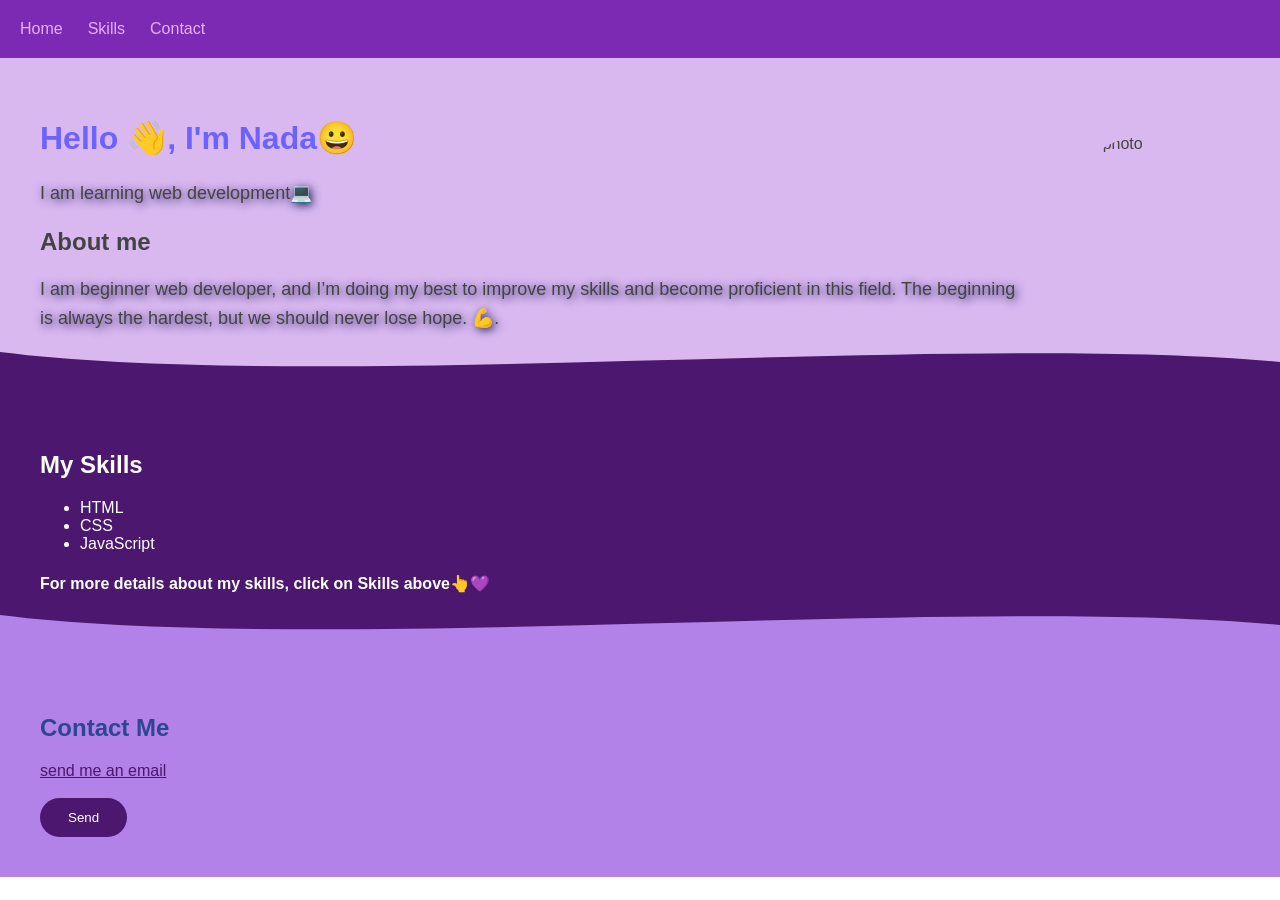
==== index.html @ eb410704 "Add files via upload" ====
<!DOCTYPE html>
<html>
    <head>
  <meta charset="UTF-8">
  <meta name="viewport" content="">
  <link rel="stylesheet" href="style.css">
  
  <title>My Portofolio</title>
    </head>
    <body> 
      
     <nav class="navbar">
    <ul>
        <li><a href="#first">Home</a></li>
        <li><a href="skills.html">Skills</a></li>
        <li><a href="#email">Contact</a></li>
    </ul>
</nav>  
          <div id="first">
         <div id="intro">
             <h1>Hello 👋, I'm Nada😀</h1>
            <p>I am learning web development💻</p>   
            <h2>About me</h2>
            <p>I am beginner web developer, and I’m doing my best to improve my skills and become proficient in this field. The beginning is always the hardest, 
              but we should never lose hope. 💪.
            </p>
        </div>
        
        
        <img src="c:\Users\alkodos\Desktop\front\my-photo.jpg.jfif" alt="my-photo">
          
        <svg class="wave" viewBox="0 0 1440 120" preserveAspectRatio="none">
  <path d="M0,40 C360,120 1080,0 1440,60 L1440,120 L0,120 Z" fill="#4b176f""></path>
</svg>

      </div>

        <div id="skills">
                <h2>My Skills</h2>
            <ul>
                <li>HTML</li>
                <li>CSS</li>
                <li>JavaScript</li>
            </ul>
            <h4>For more details about my skills, click on Skills above👆💜</h4>
        <svg class="wave" viewBox="0 0 1440 120" preserveAspectRatio="none">
           <path d="M0,40 C360,120 1080,0 1440,60 L1440,120 L0,120 Z" fill="#b282e9"></path>
</svg>
            </div>
            
           <div id="email">
             <h2>Contact Me</h2>
             <a href="jarbounada25@gmail.com" target="_blank">send me an email</a>
             <br><br>
            <button type="submit" class="submit">Send</button>
              </div>
                <script src="script.js"></script>
     </body>
</html>
---- style.css ----
html{
    scroll-behavior: smooth;
}
body{
    font-family: Arial, Helvetica, sans-serif;
    color: #444343;
    margin: 0;
    padding: 0px;
}

h1{
    color:#6c63ff;
}
p{
    font-size: 18px;
    line-height: 1.6;
    text-shadow:2px 2px 10px #1a175c;
}
h4{
    color: #49394e;

}

#first{
    position: relative;
    padding-bottom: 60px;
    display: flex;
    align-items: center;
    padding: 40px;
    justify-content:space-between;
    gap: 30px;
    background-color: #d9b8f0;
    
} 

.navbar{
      /*لتضل ثابتة القائمة براس الصفحة*/
    position: sticky;
    top: 0;
    z-index: 10;
}
.progress-bar{
    margin-top: 20px;
    padding: 5px;
    width: 300px;
    height: 15px;
    background-color:white;
    border-radius: 10px;
}
.stars{
    overflow: hidden;
}
.progress{
   background-color: #9a4be9;
   border-radius: 10px;
   height: 100%;
}
.navbar ul{
    display: flex;
    gap:25px;
    list-style: none;
    margin: 0;
    padding: 20px;
    background-color: #7c2ab3;

}
.navbar a{
    color: #eaaefc;
    text-decoration: none;
}
.navbar a:hover{
    color: #aba6af;
    text-decoration: underline;
}
.wave {
    position: absolute;
    bottom: -1px;
    left: 0;
    width: 100%;
    height: 60px;
    display: block;
    z-index: 1;
    pointer-events: none;
}

#intro{
    flex:1;
}

#first img{
     width: 180px;
    height: 180px;
    object-fit: cover;
    border-radius: 50%;
    
}
details{
    background-color: #8738c0;
    color: #e3e0e6;
     margin-top: 20px;
     border-radius: 25px;
}
summary{
    font-size: large;
    color: white;
    background-color: #9a4be9;
    cursor: pointer; 
    border:none ;
    padding: 12px 20px;
    border-radius: 10px;
}
summary:hover{
 background-color: #b673ca;
 transform: translateY(-4px);
 transition: 0.3s;
}

#skills{
 position: relative;
  padding-bottom: 60px;
color: white; 
background-color: #4b176f;
padding: 40px;
width: auto; 
}
h4{
    color: white;
}
.skills-page a{
    background-color: #9a4be9;
    color:white;
    padding: 10px;
    border-radius: 12px;
    display: inline-block;
    padding: 10px 20px;
    text-decoration: none;
}
#email{
    color: #2c4791;
    background-color: #b282e9;
    padding: 40px;
}
#email a{
    color: #4b176f;
}
.submit{
    background-color:#4b176f ;
    color: white;
    padding: 12px 28px;
    border-radius: 25px;
    border: none;
}
.submit:hover{
       background-color: #9a4be9;
    transform: translateY(-4px);
}
.skills-page{
    padding: 20px;
    background-color: #aa7dd4;
}
.skills-page li{
    background-color: #4b176f;
    color: white;
    padding: 15px;
    margin: 15px auto;
    border-radius: 12px;
    max-width: 300px;
}
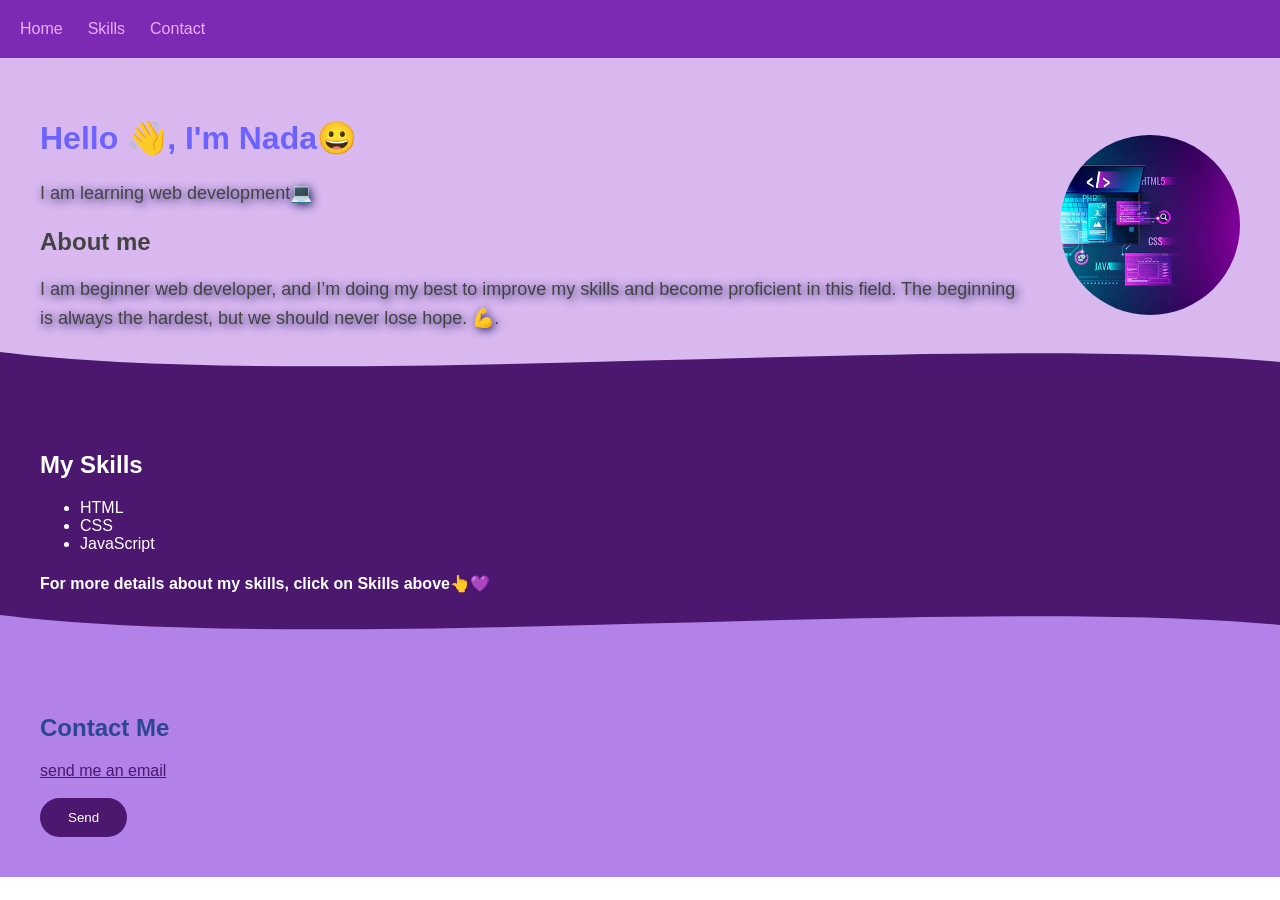
==== commit 8bdb7634: "Add files via upload" ====
--- a/index.html
+++ b/index.html
@@ -2,7 +2,7 @@
 <html>
     <head>
   <meta charset="UTF-8">
-  <meta name="viewport" content="">
+  <meta name="viewport" content="width=device-width, initial-scale=1.0">
   <link rel="stylesheet" href="style.css">
   
   <title>My Portofolio</title>
@@ -27,8 +27,7 @@
         </div>
         
         
-        <img src="c:\Users\alkodos\Desktop\front\my-photo.jpg.jfif" alt="my-photo">
-          
+        <img src="my-photo.jpg.jfif" alt="my-photo">
         <svg class="wave" viewBox="0 0 1440 120" preserveAspectRatio="none">
   <path d="M0,40 C360,120 1080,0 1440,60 L1440,120 L0,120 Z" fill="#4b176f""></path>
 </svg>
--- a/style.css
+++ b/style.css
@@ -165,4 +165,9 @@
     margin: 15px auto;
     border-radius: 12px;
     max-width: 300px;
+} 
+@media (max-width: 600px) {
+    body {
+        background-color: lightblue;
+    }
 }
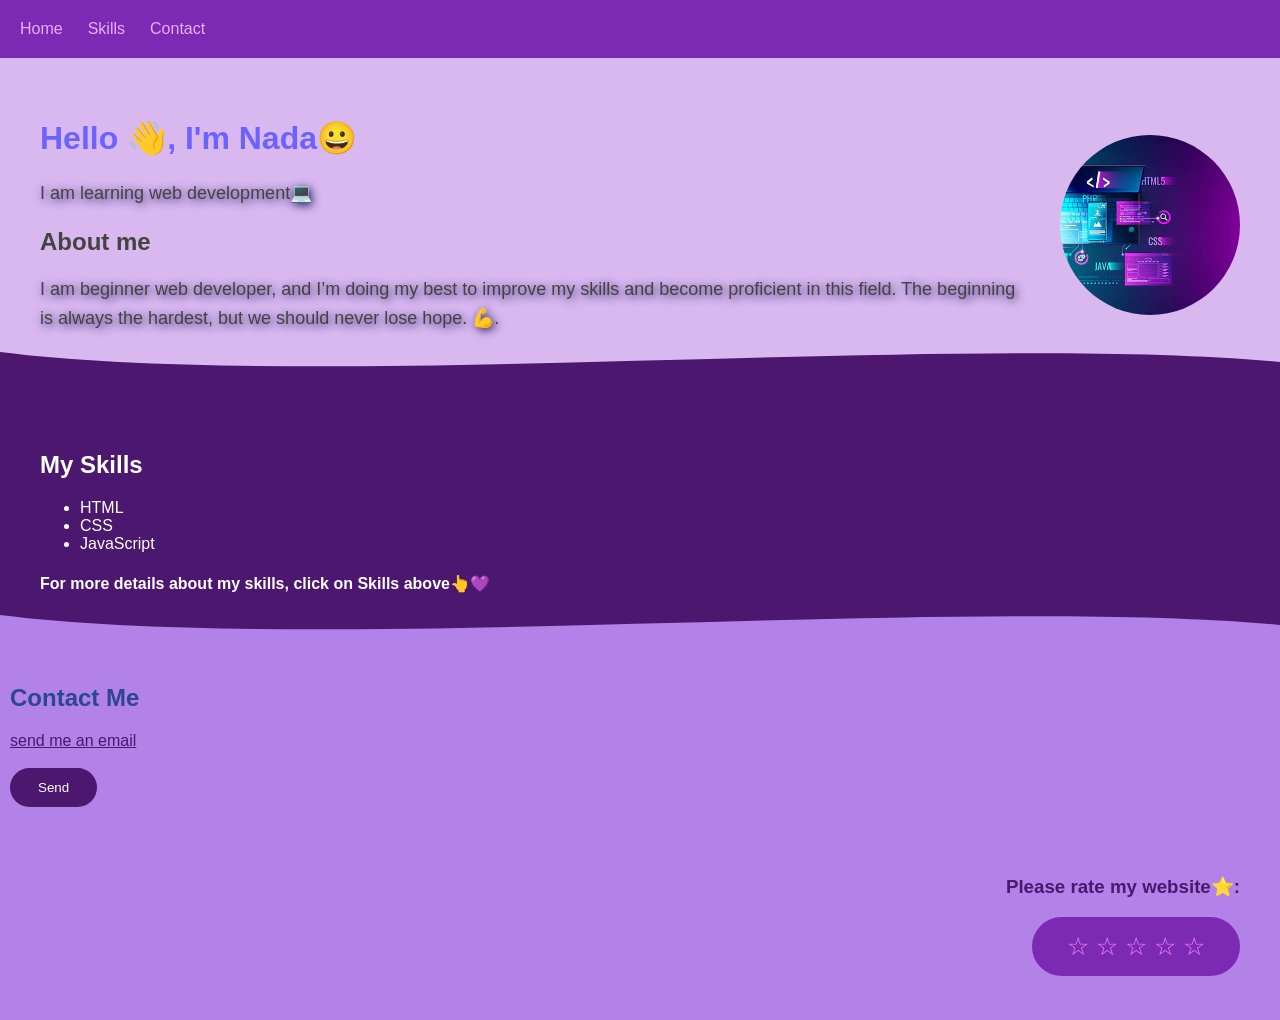
==== commit 156fcfc5: "Add files via upload" ====
--- a/index.html
+++ b/index.html
@@ -26,8 +26,7 @@
             </p>
         </div>
         
-        
-        <img src="my-photo.jpg.jfif" alt="my-photo">
+        <img src="./my-photo.jpg.jfif.jfif" alt="my-photo">
         <svg class="wave" viewBox="0 0 1440 120" preserveAspectRatio="none">
   <path d="M0,40 C360,120 1080,0 1440,60 L1440,120 L0,120 Z" fill="#4b176f""></path>
 </svg>
@@ -45,14 +44,24 @@
         <svg class="wave" viewBox="0 0 1440 120" preserveAspectRatio="none">
            <path d="M0,40 C360,120 1080,0 1440,60 L1440,120 L0,120 Z" fill="#b282e9"></path>
 </svg>
-            </div>
-            
+        </div>
            <div id="email">
              <h2>Contact Me</h2>
-             <a href="jarbounada25@gmail.com" target="_blank">send me an email</a>
+             <a href="https://mail.google.com/mail/?view=cm&fs=1&to=jarbounada25.gmail.com" target="_blank">send me an email</a>
              <br><br>
             <button type="submit" class="submit">Send</button>
               </div>
+              </div>
+            <div id="rate">
+              <h3>Please rate my website⭐:</h3>
+              <div class="stars">
+                 <span>☆</span> 
+                <span>☆</span>
+                 <span> ☆</span>
+                  <span>☆</span> 
+                   <span>☆</span>
+              </div>
+            </div>
                 <script src="script.js"></script>
      </body>
 </html>
--- a/style.css
+++ b/style.css
@@ -19,6 +19,10 @@
 h4{
     color: #49394e;
 
+}
+::selection{
+    background-color: #b673ca;
+    color: white;
 }
 
 #first{
@@ -92,6 +96,7 @@
     height: 180px;
     object-fit: cover;
     border-radius: 50%;
+    display: block;
     
 }
 details{
@@ -138,7 +143,9 @@
 #email{
     color: #2c4791;
     background-color: #b282e9;
-    padding: 40px;
+    padding: 10px;
+    margin-bottom:0;
+
 }
 #email a{
     color: #4b176f;
@@ -166,8 +173,35 @@
     border-radius: 12px;
     max-width: 300px;
 } 
-@media (max-width: 600px) {
-    body {
-        background-color: lightblue;
+@media(max-width: 600px){
+    #first{
+    flex-direction:column;
+    text-align: center;
+    align-items: center;
     }
-}+}
+#rate{
+    background-color:#b282e9 ;
+    padding: 40px;
+    margin-top: 0;
+    text-align: right;
+    align-items: left;
+    color: #4b176f;
+}
+.stars{
+font-size: 25px;
+color: #f87ef8 ;
+border: #7c2ab3 solid 5px;
+padding: 10px 30px;
+display: inline-block;
+border-radius: 30px;
+background-color: #7c2ab3;
+}
+.stars span{
+    cursor: pointer;
+    transition: 0.2s;
+}
+.stars span:hover{
+    transform: scale(2.4);
+    color: #2c4791;
+}
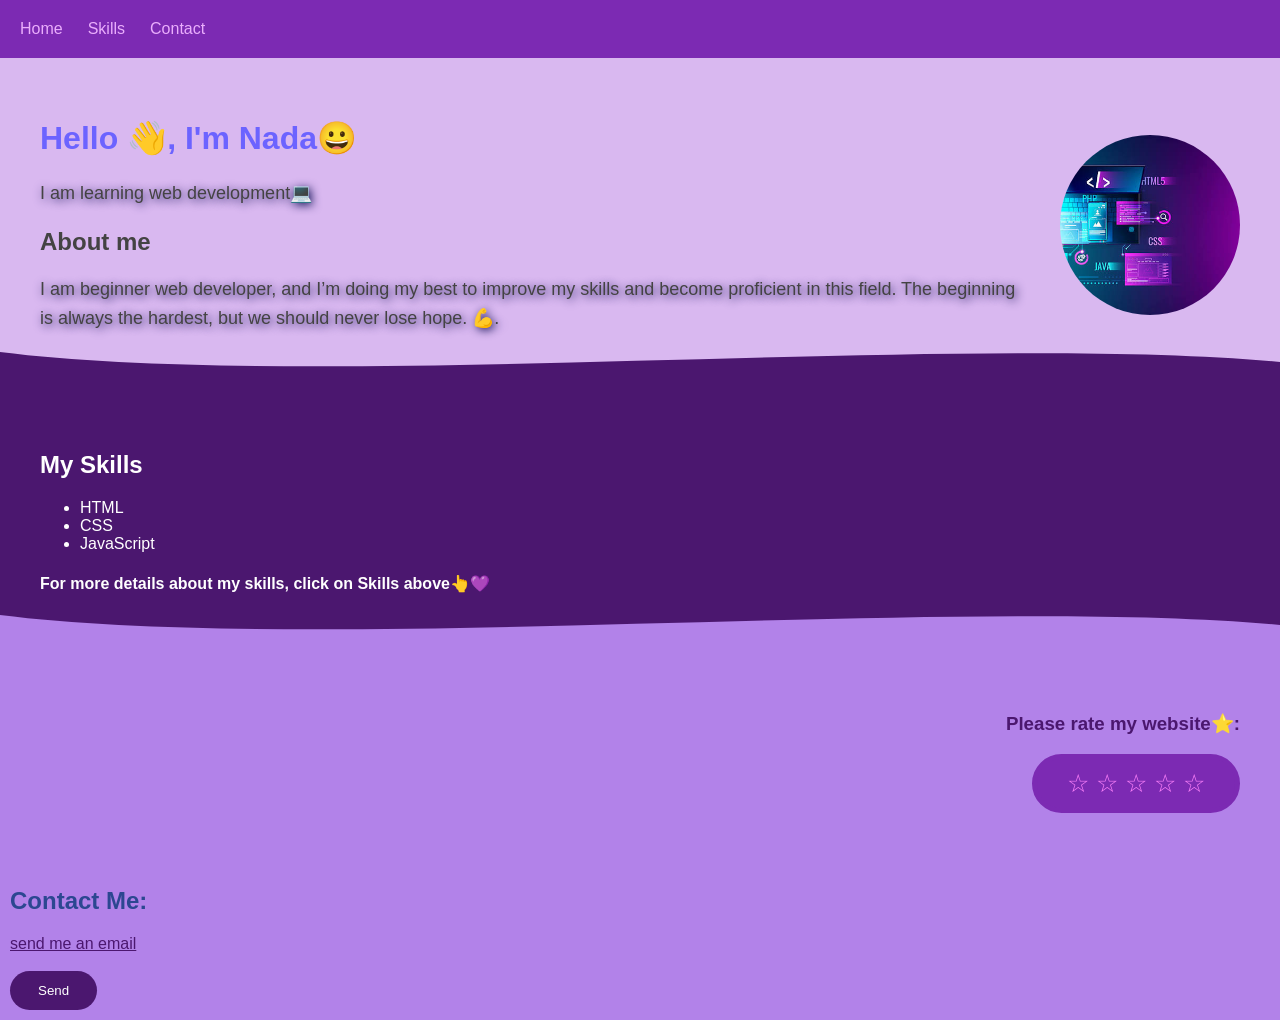
==== commit d893ea7f: "Add files via upload" ====
--- a/index.html
+++ b/index.html
@@ -45,14 +45,7 @@
            <path d="M0,40 C360,120 1080,0 1440,60 L1440,120 L0,120 Z" fill="#b282e9"></path>
 </svg>
         </div>
-           <div id="email">
-             <h2>Contact Me</h2>
-             <a href="https://mail.google.com/mail/?view=cm&fs=1&to=jarbounada25.gmail.com" target="_blank">send me an email</a>
-             <br><br>
-            <button type="submit" class="submit">Send</button>
-              </div>
-              </div>
-            <div id="rate">
+         <div id="rate">
               <h3>Please rate my website⭐:</h3>
               <div class="stars">
                  <span>☆</span> 
@@ -62,6 +55,14 @@
                    <span>☆</span>
               </div>
             </div>
+           <div id="email">
+             <h2>Contact Me:</h2>
+             <a href="https://mail.google.com/mail/?view=cm&fs=1&to=jarbounada25.gmail.com" target="_blank">send me an email</a>
+             <br><br>
+            <button type="submit" class="submit">Send</button>
+              </div>
+              </div>
+           
                 <script src="script.js"></script>
      </body>
 </html>
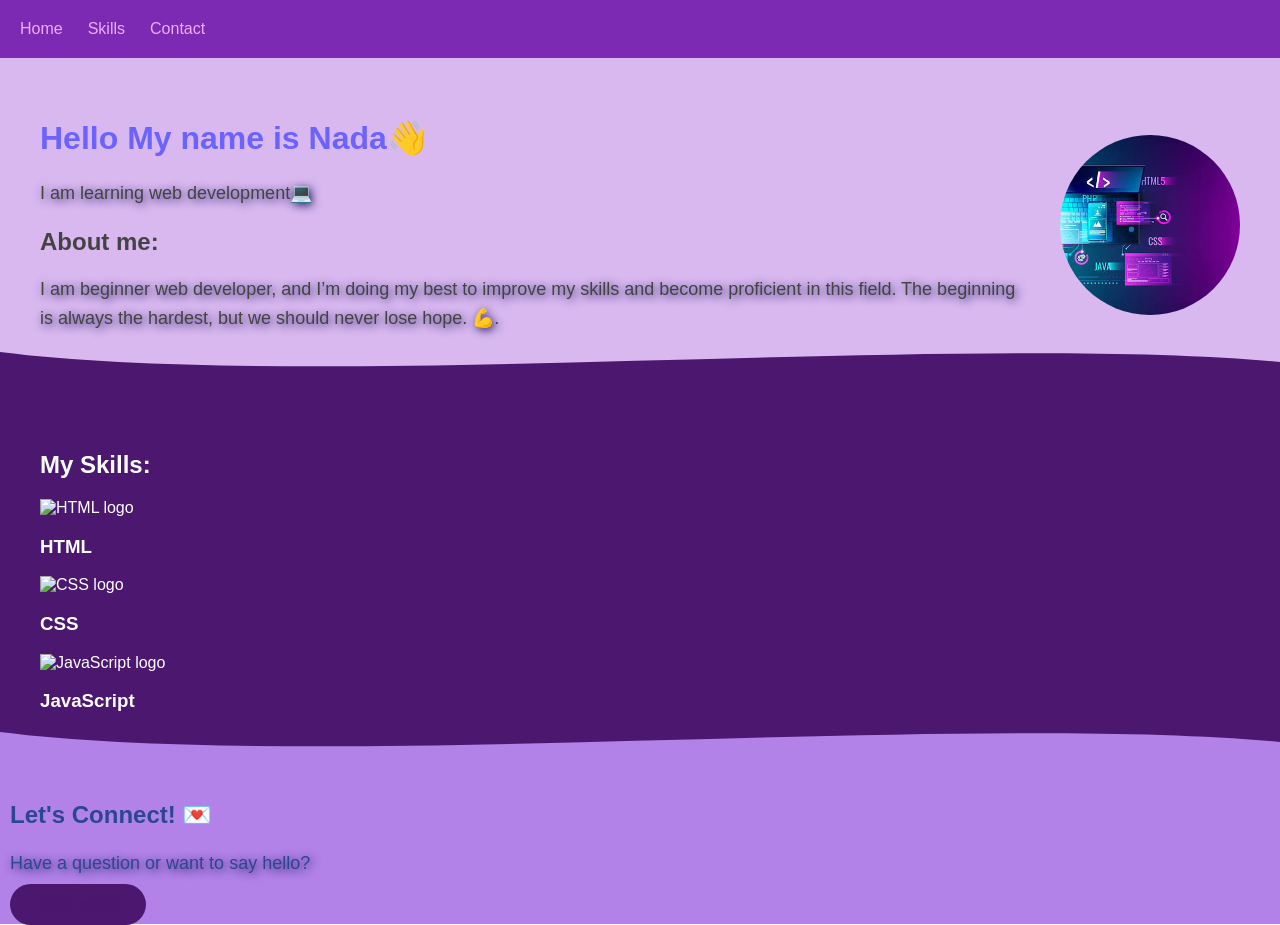
==== commit 0cc9a39d: "Add files via upload" ====
--- a/index.html
+++ b/index.html
@@ -18,50 +18,56 @@
 </nav>  
           <div id="first">
          <div id="intro">
-             <h1>Hello 👋, I'm Nada😀</h1>
+             <h1>Hello My name is Nada👋</h1>
             <p>I am learning web development💻</p>   
-            <h2>About me</h2>
-            <p>I am beginner web developer, and I’m doing my best to improve my skills and become proficient in this field. The beginning is always the hardest, 
+            <h2>About me:</h2>
+            <p>I am beginner web developer,
+              and I’m doing my best to improve my 
+              skills and become proficient in this field. The beginning is always the hardest, 
               but we should never lose hope. 💪.
             </p>
         </div>
         
         <img src="./my-photo.jpg.jfif.jfif" alt="my-photo">
         <svg class="wave" viewBox="0 0 1440 120" preserveAspectRatio="none">
-  <path d="M0,40 C360,120 1080,0 1440,60 L1440,120 L0,120 Z" fill="#4b176f""></path>
+  <path d="M0,40 C360,120 1080,0 1440,60 L1440,120 L0,120 Z" fill="#4b176f"></path>
 </svg>
 
       </div>
 
         <div id="skills">
-                <h2>My Skills</h2>
-            <ul>
-                <li>HTML</li>
-                <li>CSS</li>
-                <li>JavaScript</li>
-            </ul>
-            <h4>For more details about my skills, click on Skills above👆💜</h4>
-        <svg class="wave" viewBox="0 0 1440 120" preserveAspectRatio="none">
-           <path d="M0,40 C360,120 1080,0 1440,60 L1440,120 L0,120 Z" fill="#b282e9"></path>
-</svg>
+             <h2>My Skills:</h2>    
+            <div class="skills-container">
+                <div class="skill-card">
+                  <img src="https://cdn.jsdelivr.net/gh/devicons/devicon/icons/html5/html5-original.svg" alt="HTML logo">
+                 <h3>HTML</h3> 
+                </div>
+                <div class="skill-card">
+                  <img src="https://cdn.jsdelivr.net/gh/devicons/devicon/icons/css3/css3-original.svg" alt="CSS logo">
+                  <h3>CSS</h3>
+                </div>
+
+                <div class="skill-card">
+                  <img src="https://cdn.jsdelivr.net/gh/devicons/devicon/icons/javascript/javascript-original.svg" alt="JavaScript logo">
+                  <h3>JavaScript</h3>
+                </div>
+            </div>
+           <svg class="wave" viewBox="0 0 1440 120" preserveAspectRatio="none">
+           <path d="M0,40 C360,120 1080,0 1440,60 L1440,120 L0,120 Z" fill="#b282e9"></path></svg>
         </div>
-         <div id="rate">
-              <h3>Please rate my website⭐:</h3>
-              <div class="stars">
-                 <span>☆</span> 
-                <span>☆</span>
-                 <span> ☆</span>
-                  <span>☆</span> 
-                   <span>☆</span>
-              </div>
+      
+           <div id="email">
+            <div class="style">
+             <h2>Let's Connect! 💌</h2>
+             <p>Have a question or want to say hello?</p>
+            
+           <a href="https://mail.google.com/mail/?view=cm&fs=1&to=jarbounada25@gmail.com"
+     target="_blank"
+    class="submit">
+   Send email
+</a>
             </div>
-           <div id="email">
-             <h2>Contact Me:</h2>
-             <a href="https://mail.google.com/mail/?view=cm&fs=1&to=jarbounada25.gmail.com" target="_blank">send me an email</a>
-             <br><br>
-            <button type="submit" class="submit">Send</button>
-              </div>
-              </div>
+            </div>
            
                 <script src="script.js"></script>
      </body>
